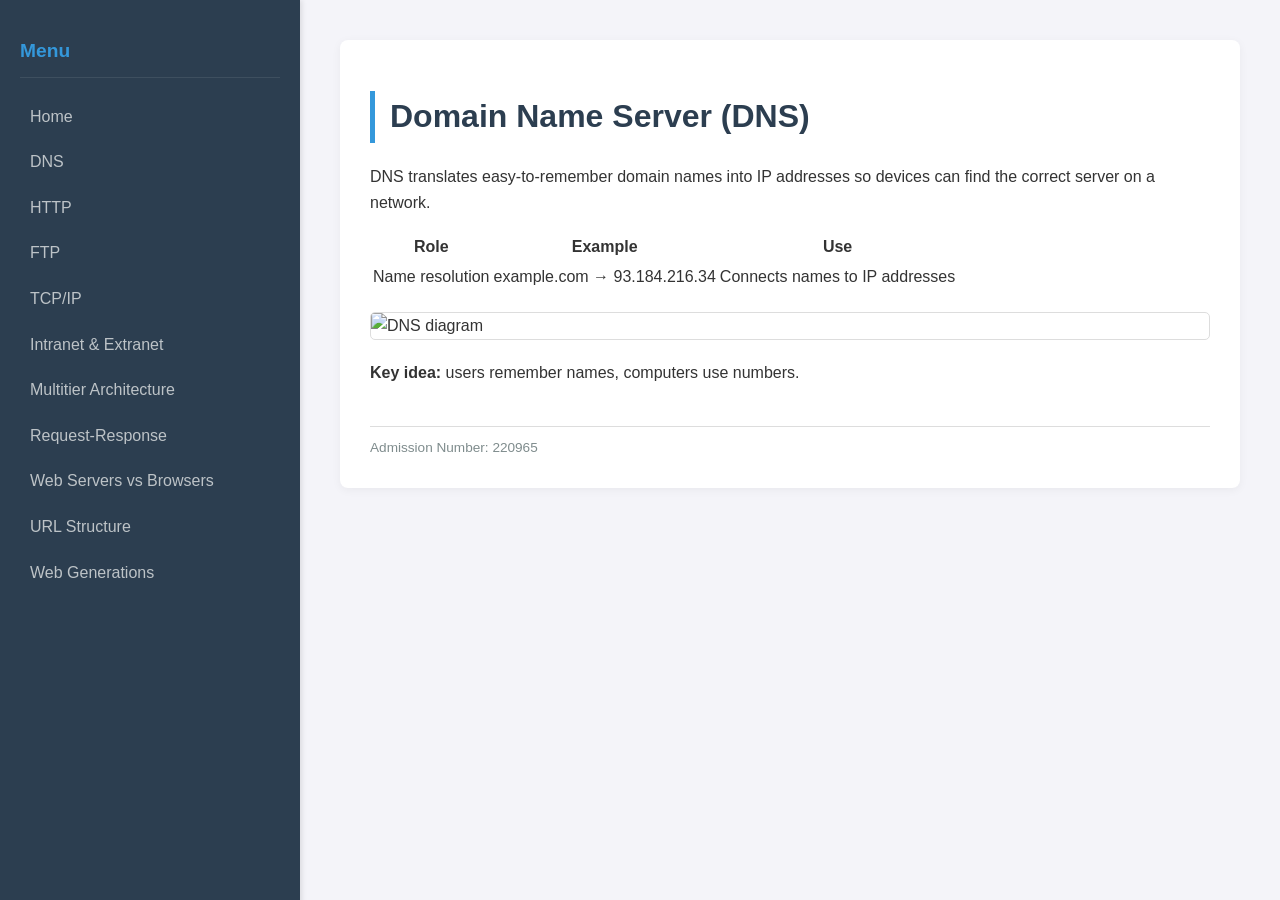
==== pages/DNS.html @ 2a9a727e "copy of code Co-authored-by: Copilot <copilot@github.com>" ====
<!DOCTYPE html>
<html lang="en">
<head>
	<meta charset="UTF-8">
	<meta name="viewport" content="width=device-width, initial-scale=1.0">
	<title>DNS</title>
	<link rel="stylesheet" href="../style.css">
</head>
<body>
	<nav>
		<h2>Menu</h2>
		<a href="../index.html">Home</a>
		<a href="DNS.html">DNS</a>
		<a href="HTTP.html">HTTP</a>
		<a href="FTP.html">FTP</a>
		<a href="TCPIP.html">TCP/IP</a>
		<a href="intra_extranet.html">Intranet & Extranet</a>
		<a href="multitier.html">Multitier Architecture</a>
		<a href="request_response.html">Request-Response</a>
		<a href="ServersVSBrowsers.html">Web Servers vs Browsers</a>
		<a href="URL.html">URL Structure</a>
		<a href="web_generation.html">Web Generations</a>
	</nav>
	<main>
		<div class="content-box">
			<h1>Domain Name Server (DNS)</h1>
			<p>DNS translates easy-to-remember domain names into IP addresses so devices can find the correct server on a network.</p>
			<table>
				<tr><th>Role</th><th>Example</th><th>Use</th></tr>
				<tr><td>Name resolution</td><td>example.com → 93.184.216.34</td><td>Connects names to IP addresses</td></tr>
			</table>
			<img src="../images/dns.svg" alt="DNS diagram">
			<p><strong>Key idea:</strong> users remember names, computers use numbers.</p>
			<div class="footer">Admission Number: 220965</div>
		</div>
	</main>
</body>
</html>
---- style.css ----
body {
    font-family: 'Segoe UI', Tahoma, Geneva, Verdana, sans-serif;
    line-height: 1.6;
    margin: 0;
    display: flex;
    background-color: #f4f4f9;
    color: #333;
}

/* Sidebar Navigation */
nav {
    width: 260px;
    background: #2c3e50;
    color: white;
    height: 100vh;
    padding: 20px;
    position: fixed;
    overflow-y: auto;
    box-shadow: 2px 0 5px rgba(0,0,0,0.1);
}

nav h2 {
    font-size: 1.2rem;
    color: #3498db;
    border-bottom: 1px solid #3e4f5f;
    padding-bottom: 10px;
}

nav a {
    color: #bdc3c7;
    display: block;
    text-decoration: none;
    padding: 10px;
    border-radius: 4px;
    transition: 0.3s;
}

nav a:hover {
    background: #34495e;
    color: white;
}

/* Main Content Area */
main {
    margin-left: 300px; /* Leaves space for the fixed nav */
    padding: 40px;
    max-width: 900px;
    flex-grow: 1;
}

h1 {
    color: #2c3e50;
    border-left: 5px solid #3498db;
    padding-left: 15px;
}

.content-box {
    background: white;
    padding: 30px;
    border-radius: 8px;
    box-shadow: 0 2px 10px rgba(0,0,0,0.05);
}

img {
    display: block;
    max-width: 100%;
    height: auto;
    margin: 20px 0;
    border: 1px solid #ddd;
    border-radius: 5px;
}

.footer {
    margin-top: 40px;
    font-size: 0.85rem;
    color: #7f8c8d;
    border-top: 1px solid #ddd;
    padding-top: 10px;
}
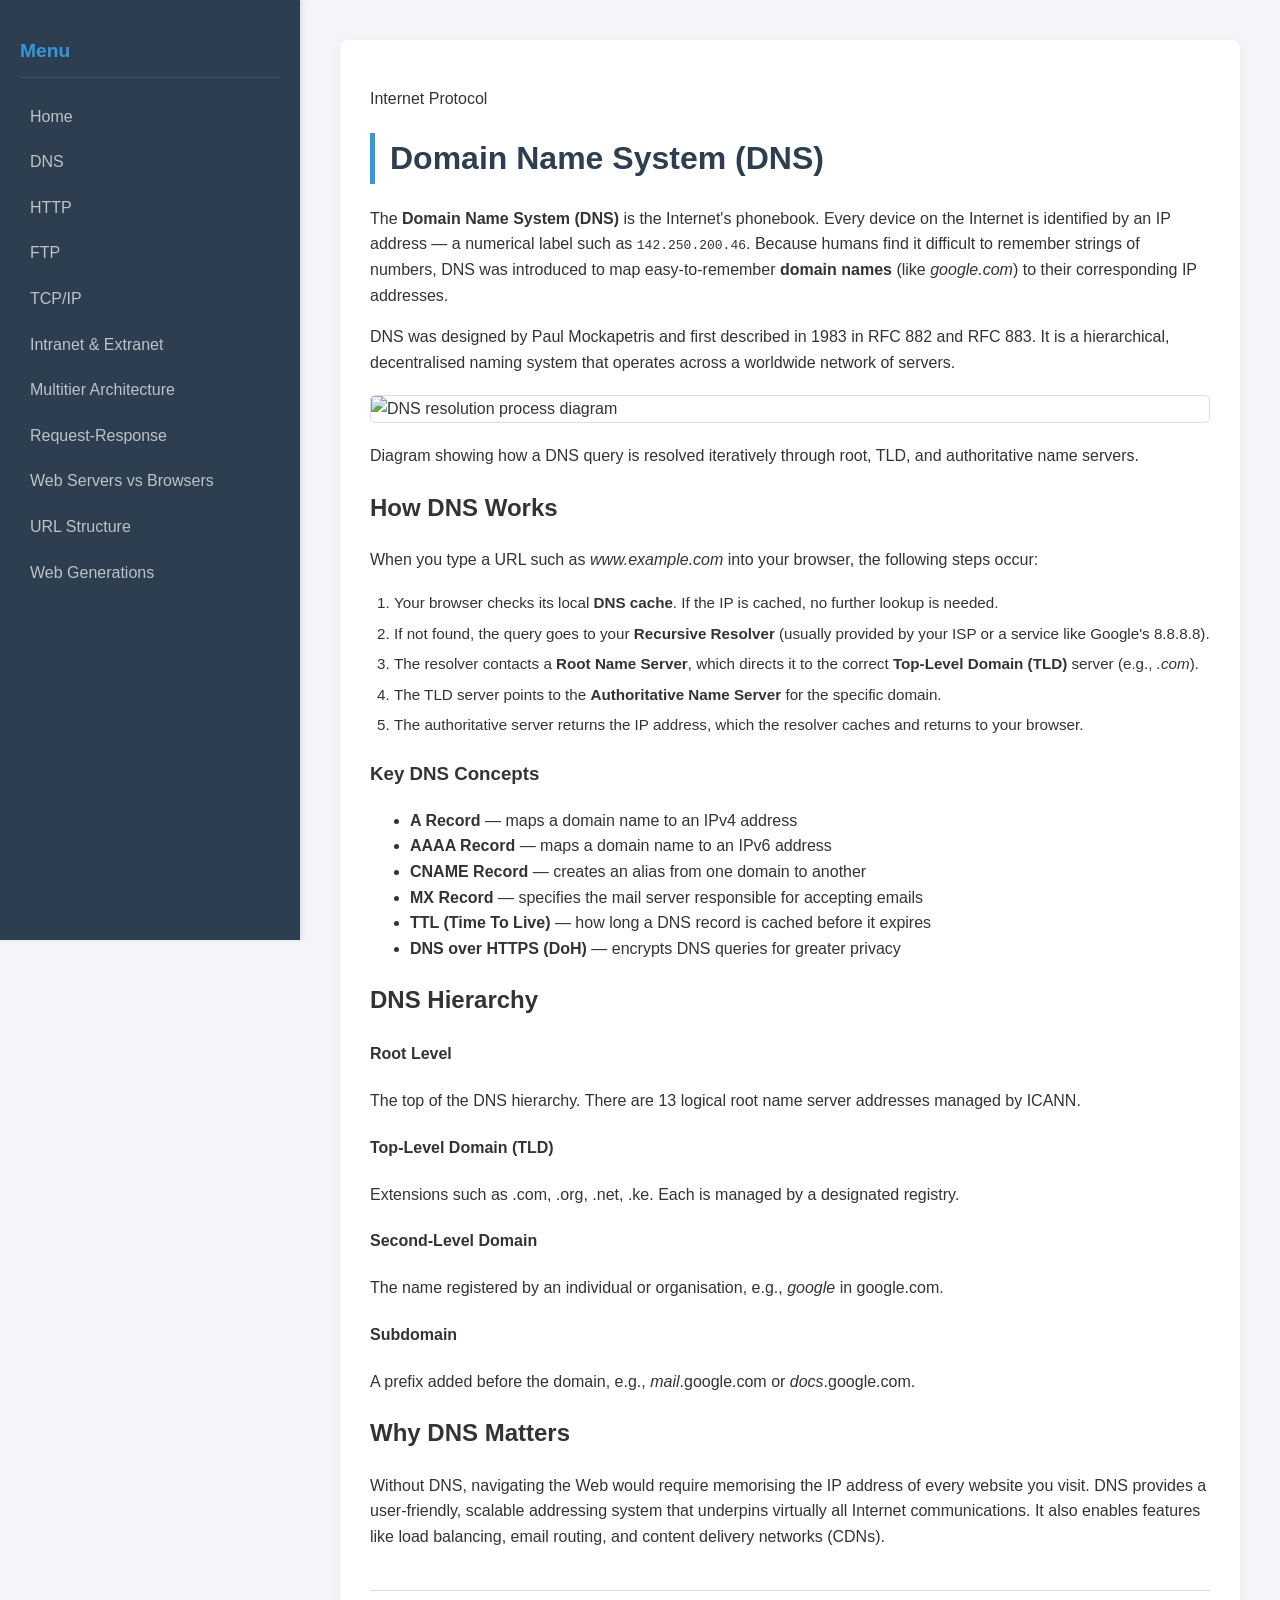
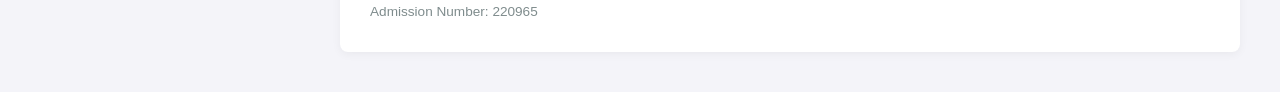
==== commit 7d6373ed: "dns file" ====
--- a/pages/DNS.html
+++ b/pages/DNS.html
@@ -1,38 +1,101 @@
 <!DOCTYPE html>
 <html lang="en">
 <head>
-	<meta charset="UTF-8">
-	<meta name="viewport" content="width=device-width, initial-scale=1.0">
-	<title>DNS</title>
-	<link rel="stylesheet" href="../style.css">
+    <meta charset="UTF-8">
+    <meta name="viewport" content="width=device-width, initial-scale=1.0">
+    <title>Internet Terminologies | DNS</title>
+    <link rel="stylesheet" href="../style.css">
 </head>
 <body>
-	<nav>
-		<h2>Menu</h2>
-		<a href="../index.html">Home</a>
-		<a href="DNS.html">DNS</a>
-		<a href="HTTP.html">HTTP</a>
-		<a href="FTP.html">FTP</a>
-		<a href="TCPIP.html">TCP/IP</a>
-		<a href="intra_extranet.html">Intranet & Extranet</a>
-		<a href="multitier.html">Multitier Architecture</a>
-		<a href="request_response.html">Request-Response</a>
-		<a href="ServersVSBrowsers.html">Web Servers vs Browsers</a>
-		<a href="URL.html">URL Structure</a>
-		<a href="web_generation.html">Web Generations</a>
-	</nav>
-	<main>
-		<div class="content-box">
-			<h1>Domain Name Server (DNS)</h1>
-			<p>DNS translates easy-to-remember domain names into IP addresses so devices can find the correct server on a network.</p>
-			<table>
-				<tr><th>Role</th><th>Example</th><th>Use</th></tr>
-				<tr><td>Name resolution</td><td>example.com → 93.184.216.34</td><td>Connects names to IP addresses</td></tr>
-			</table>
-			<img src="../images/dns.svg" alt="DNS diagram">
-			<p><strong>Key idea:</strong> users remember names, computers use numbers.</p>
-			<div class="footer">Admission Number: 220965</div>
-		</div>
-	</main>
+
+    <nav>
+        <h2>Menu</h2>
+        <a href="../index.html"> Home</a>
+        <a href="DNS.html">DNS</a>
+        <a href="HTTP.html">HTTP</a>
+        <a href="FTP.html">FTP</a>
+        <a href="TCPIP.html">TCP/IP</a>
+        <a href="intra_extranet.html">Intranet &amp; Extranet</a>
+        <a href="multitier.html">Multitier Architecture</a>
+        <a href="request_response.html">Request-Response</a>
+        <a href="ServersVSBrowsers.html">Web Servers vs Browsers</a>
+        <a href="URL.html">URL Structure</a>
+        <a href="web_generation.html">Web Generations</a>
+    </nav>
+
+    <main>
+        <div class="content-box">
+
+            <p class="subtitle">Internet Protocol</p>
+            <h1>Domain Name System (DNS)</h1>
+
+            <p>
+                The <strong>Domain Name System (DNS)</strong> is the Internet's phonebook. Every device on the Internet is identified by an IP address — a numerical label such as <code>142.250.200.46</code>. Because humans find it difficult to remember strings of numbers, DNS was introduced to map easy-to-remember <strong>domain names</strong> (like <em>google.com</em>) to their corresponding IP addresses.
+            </p>
+            <p>
+                DNS was designed by Paul Mockapetris and first described in 1983 in RFC 882 and RFC 883. It is a hierarchical, decentralised naming system that operates across a worldwide network of servers.
+            </p>
+
+            <img
+                class="term-image"
+                src="images/dns_resolution.png"
+                alt="DNS resolution process diagram"
+            >
+            <p class="image-caption">Diagram showing how a DNS query is resolved iteratively through root, TLD, and authoritative name servers.</p>
+
+            <h2>How DNS Works</h2>
+            <p>
+                When you type a URL such as <em>www.example.com</em> into your browser, the following steps occur:
+            </p>
+            <ol style="padding-left:1.5rem;line-height:2;font-size:0.95rem;">
+                <li>Your browser checks its local <strong>DNS cache</strong>. If the IP is cached, no further lookup is needed.</li>
+                <li>If not found, the query goes to your <strong>Recursive Resolver</strong> (usually provided by your ISP or a service like Google's 8.8.8.8).</li>
+                <li>The resolver contacts a <strong>Root Name Server</strong>, which directs it to the correct <strong>Top-Level Domain (TLD)</strong> server (e.g., <em>.com</em>).</li>
+                <li>The TLD server points to the <strong>Authoritative Name Server</strong> for the specific domain.</li>
+                <li>The authoritative server returns the IP address, which the resolver caches and returns to your browser.</li>
+            </ol>
+
+            <div class="key-points">
+                <h3>Key DNS Concepts</h3>
+                <ul>
+                    <li><strong>A Record</strong> — maps a domain name to an IPv4 address</li>
+                    <li><strong>AAAA Record</strong> — maps a domain name to an IPv6 address</li>
+                    <li><strong>CNAME Record</strong> — creates an alias from one domain to another</li>
+                    <li><strong>MX Record</strong> — specifies the mail server responsible for accepting emails</li>
+                    <li><strong>TTL (Time To Live)</strong> — how long a DNS record is cached before it expires</li>
+                    <li><strong>DNS over HTTPS (DoH)</strong> — encrypts DNS queries for greater privacy</li>
+                </ul>
+            </div>
+
+            <h2>DNS Hierarchy</h2>
+            <div class="info-grid">
+                <div class="info-card">
+                    <h4>Root Level</h4>
+                    <p>The top of the DNS hierarchy. There are 13 logical root name server addresses managed by ICANN.</p>
+                </div>
+                <div class="info-card">
+                    <h4>Top-Level Domain (TLD)</h4>
+                    <p>Extensions such as .com, .org, .net, .ke. Each is managed by a designated registry.</p>
+                </div>
+                <div class="info-card">
+                    <h4>Second-Level Domain</h4>
+                    <p>The name registered by an individual or organisation, e.g., <em>google</em> in google.com.</p>
+                </div>
+                <div class="info-card">
+                    <h4>Subdomain</h4>
+                    <p>A prefix added before the domain, e.g., <em>mail</em>.google.com or <em>docs</em>.google.com.</p>
+                </div>
+            </div>
+
+            <h2>Why DNS Matters</h2>
+            <p>
+                Without DNS, navigating the Web would require memorising the IP address of every website you visit. DNS provides a user-friendly, scalable addressing system that underpins virtually all Internet communications. It also enables features like load balancing, email routing, and content delivery networks (CDNs).
+            </p>
+
+
+            <div class="footer">Admission Number: 220965</div>
+        </div>
+    </main>
+
 </body>
-</html>
+</html>
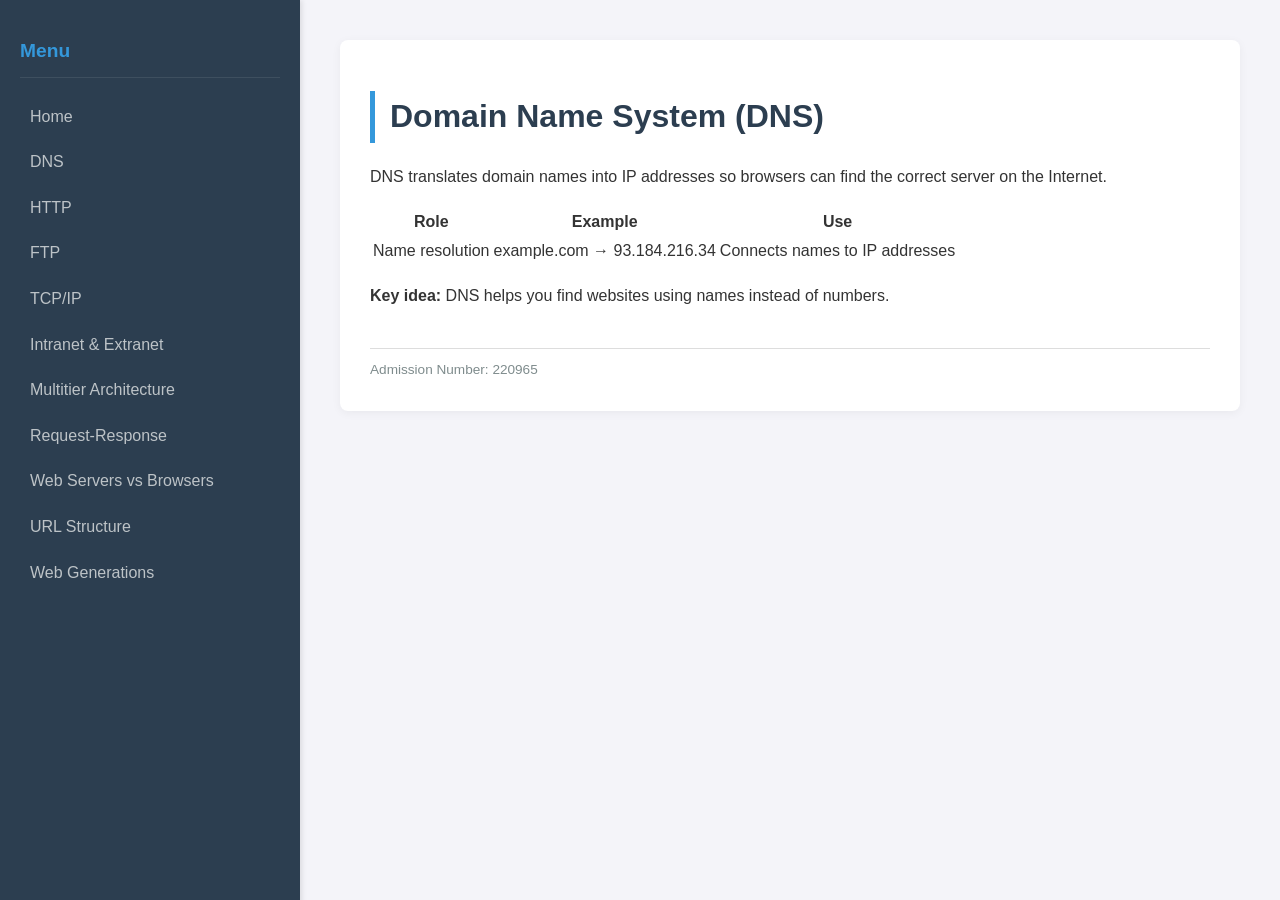
==== commit 382b7aa8: "added DNS page Co-authored-by: Copilot <copilot@github.com>" ====
--- a/pages/DNS.html
+++ b/pages/DNS.html
@@ -10,7 +10,7 @@
 
     <nav>
         <h2>Menu</h2>
-        <a href="../index.html"> Home</a>
+        <a href="../index.html">Home</a>
         <a href="DNS.html">DNS</a>
         <a href="HTTP.html">HTTP</a>
         <a href="FTP.html">FTP</a>
@@ -25,73 +25,13 @@
 
     <main>
         <div class="content-box">
-
-            <p class="subtitle">Internet Protocol</p>
             <h1>Domain Name System (DNS)</h1>
-
-            <p>
-                The <strong>Domain Name System (DNS)</strong> is the Internet's phonebook. Every device on the Internet is identified by an IP address — a numerical label such as <code>142.250.200.46</code>. Because humans find it difficult to remember strings of numbers, DNS was introduced to map easy-to-remember <strong>domain names</strong> (like <em>google.com</em>) to their corresponding IP addresses.
-            </p>
-            <p>
-                DNS was designed by Paul Mockapetris and first described in 1983 in RFC 882 and RFC 883. It is a hierarchical, decentralised naming system that operates across a worldwide network of servers.
-            </p>
-
-            <img
-                class="term-image"
-                src="images/dns_resolution.png"
-                alt="DNS resolution process diagram"
-            >
-            <p class="image-caption">Diagram showing how a DNS query is resolved iteratively through root, TLD, and authoritative name servers.</p>
-
-            <h2>How DNS Works</h2>
-            <p>
-                When you type a URL such as <em>www.example.com</em> into your browser, the following steps occur:
-            </p>
-            <ol style="padding-left:1.5rem;line-height:2;font-size:0.95rem;">
-                <li>Your browser checks its local <strong>DNS cache</strong>. If the IP is cached, no further lookup is needed.</li>
-                <li>If not found, the query goes to your <strong>Recursive Resolver</strong> (usually provided by your ISP or a service like Google's 8.8.8.8).</li>
-                <li>The resolver contacts a <strong>Root Name Server</strong>, which directs it to the correct <strong>Top-Level Domain (TLD)</strong> server (e.g., <em>.com</em>).</li>
-                <li>The TLD server points to the <strong>Authoritative Name Server</strong> for the specific domain.</li>
-                <li>The authoritative server returns the IP address, which the resolver caches and returns to your browser.</li>
-            </ol>
-
-            <div class="key-points">
-                <h3>Key DNS Concepts</h3>
-                <ul>
-                    <li><strong>A Record</strong> — maps a domain name to an IPv4 address</li>
-                    <li><strong>AAAA Record</strong> — maps a domain name to an IPv6 address</li>
-                    <li><strong>CNAME Record</strong> — creates an alias from one domain to another</li>
-                    <li><strong>MX Record</strong> — specifies the mail server responsible for accepting emails</li>
-                    <li><strong>TTL (Time To Live)</strong> — how long a DNS record is cached before it expires</li>
-                    <li><strong>DNS over HTTPS (DoH)</strong> — encrypts DNS queries for greater privacy</li>
-                </ul>
-            </div>
-
-            <h2>DNS Hierarchy</h2>
-            <div class="info-grid">
-                <div class="info-card">
-                    <h4>Root Level</h4>
-                    <p>The top of the DNS hierarchy. There are 13 logical root name server addresses managed by ICANN.</p>
-                </div>
-                <div class="info-card">
-                    <h4>Top-Level Domain (TLD)</h4>
-                    <p>Extensions such as .com, .org, .net, .ke. Each is managed by a designated registry.</p>
-                </div>
-                <div class="info-card">
-                    <h4>Second-Level Domain</h4>
-                    <p>The name registered by an individual or organisation, e.g., <em>google</em> in google.com.</p>
-                </div>
-                <div class="info-card">
-                    <h4>Subdomain</h4>
-                    <p>A prefix added before the domain, e.g., <em>mail</em>.google.com or <em>docs</em>.google.com.</p>
-                </div>
-            </div>
-
-            <h2>Why DNS Matters</h2>
-            <p>
-                Without DNS, navigating the Web would require memorising the IP address of every website you visit. DNS provides a user-friendly, scalable addressing system that underpins virtually all Internet communications. It also enables features like load balancing, email routing, and content delivery networks (CDNs).
-            </p>
-
+            <p>DNS translates domain names into IP addresses so browsers can find the correct server on the Internet.</p>
+            <table>
+                <tr><th>Role</th><th>Example</th><th>Use</th></tr>
+                <tr><td>Name resolution</td><td>example.com → 93.184.216.34</td><td>Connects names to IP addresses</td></tr>
+            </table>
+            <p><strong>Key idea:</strong> DNS helps you find websites using names instead of numbers.</p>
 
             <div class="footer">Admission Number: 220965</div>
         </div>
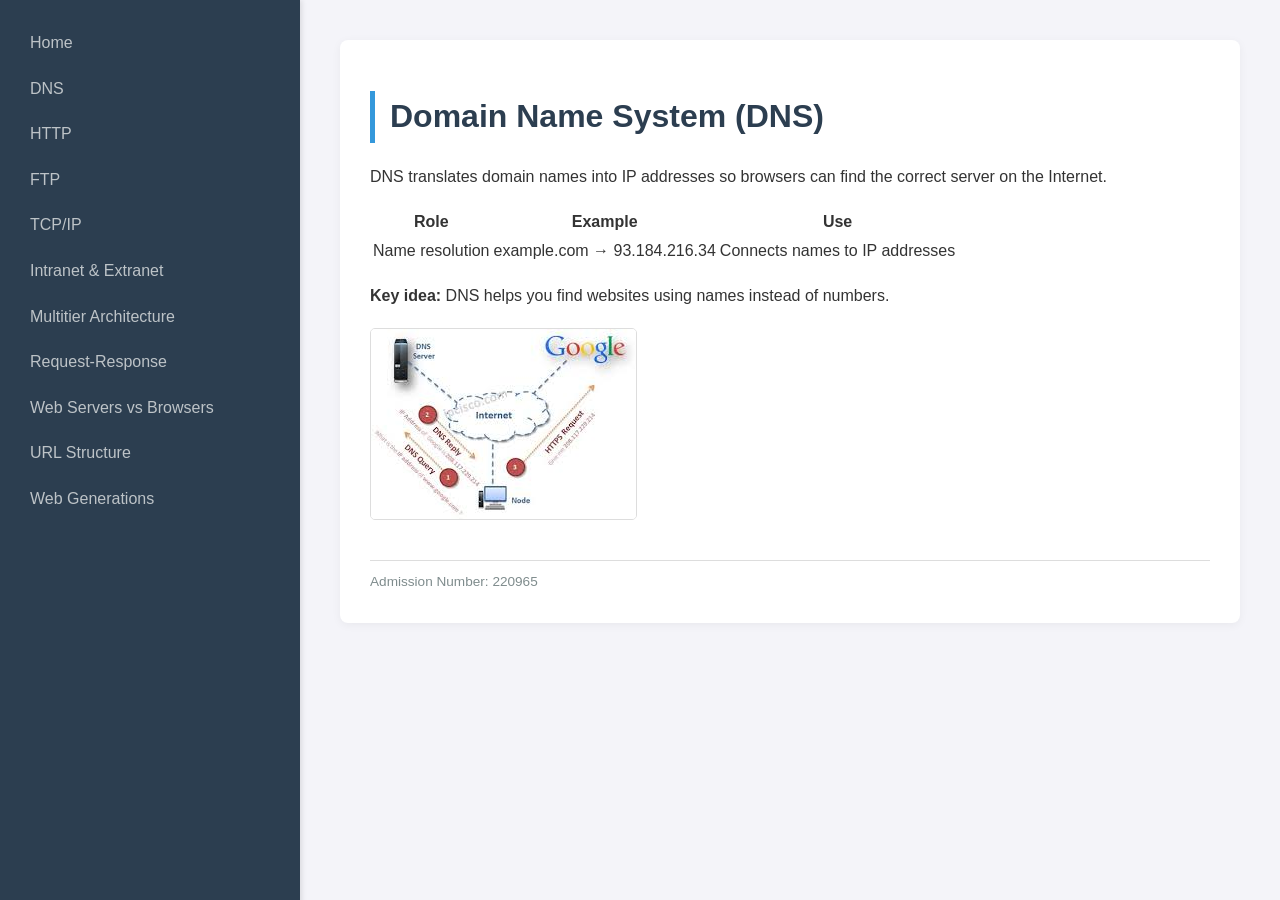
==== commit f3ca4353: "added image assets" ====
--- a/pages/DNS.html
+++ b/pages/DNS.html
@@ -9,7 +9,6 @@
 <body>
 
     <nav>
-        <h2>Menu</h2>
         <a href="../index.html">Home</a>
         <a href="DNS.html">DNS</a>
         <a href="HTTP.html">HTTP</a>
@@ -32,6 +31,7 @@
                 <tr><td>Name resolution</td><td>example.com → 93.184.216.34</td><td>Connects names to IP addresses</td></tr>
             </table>
             <p><strong>Key idea:</strong> DNS helps you find websites using names instead of numbers.</p>
+            <img src="../images/dns.jpg" alt="DNS Diagram" class="center-image">
 
             <div class="footer">Admission Number: 220965</div>
         </div>
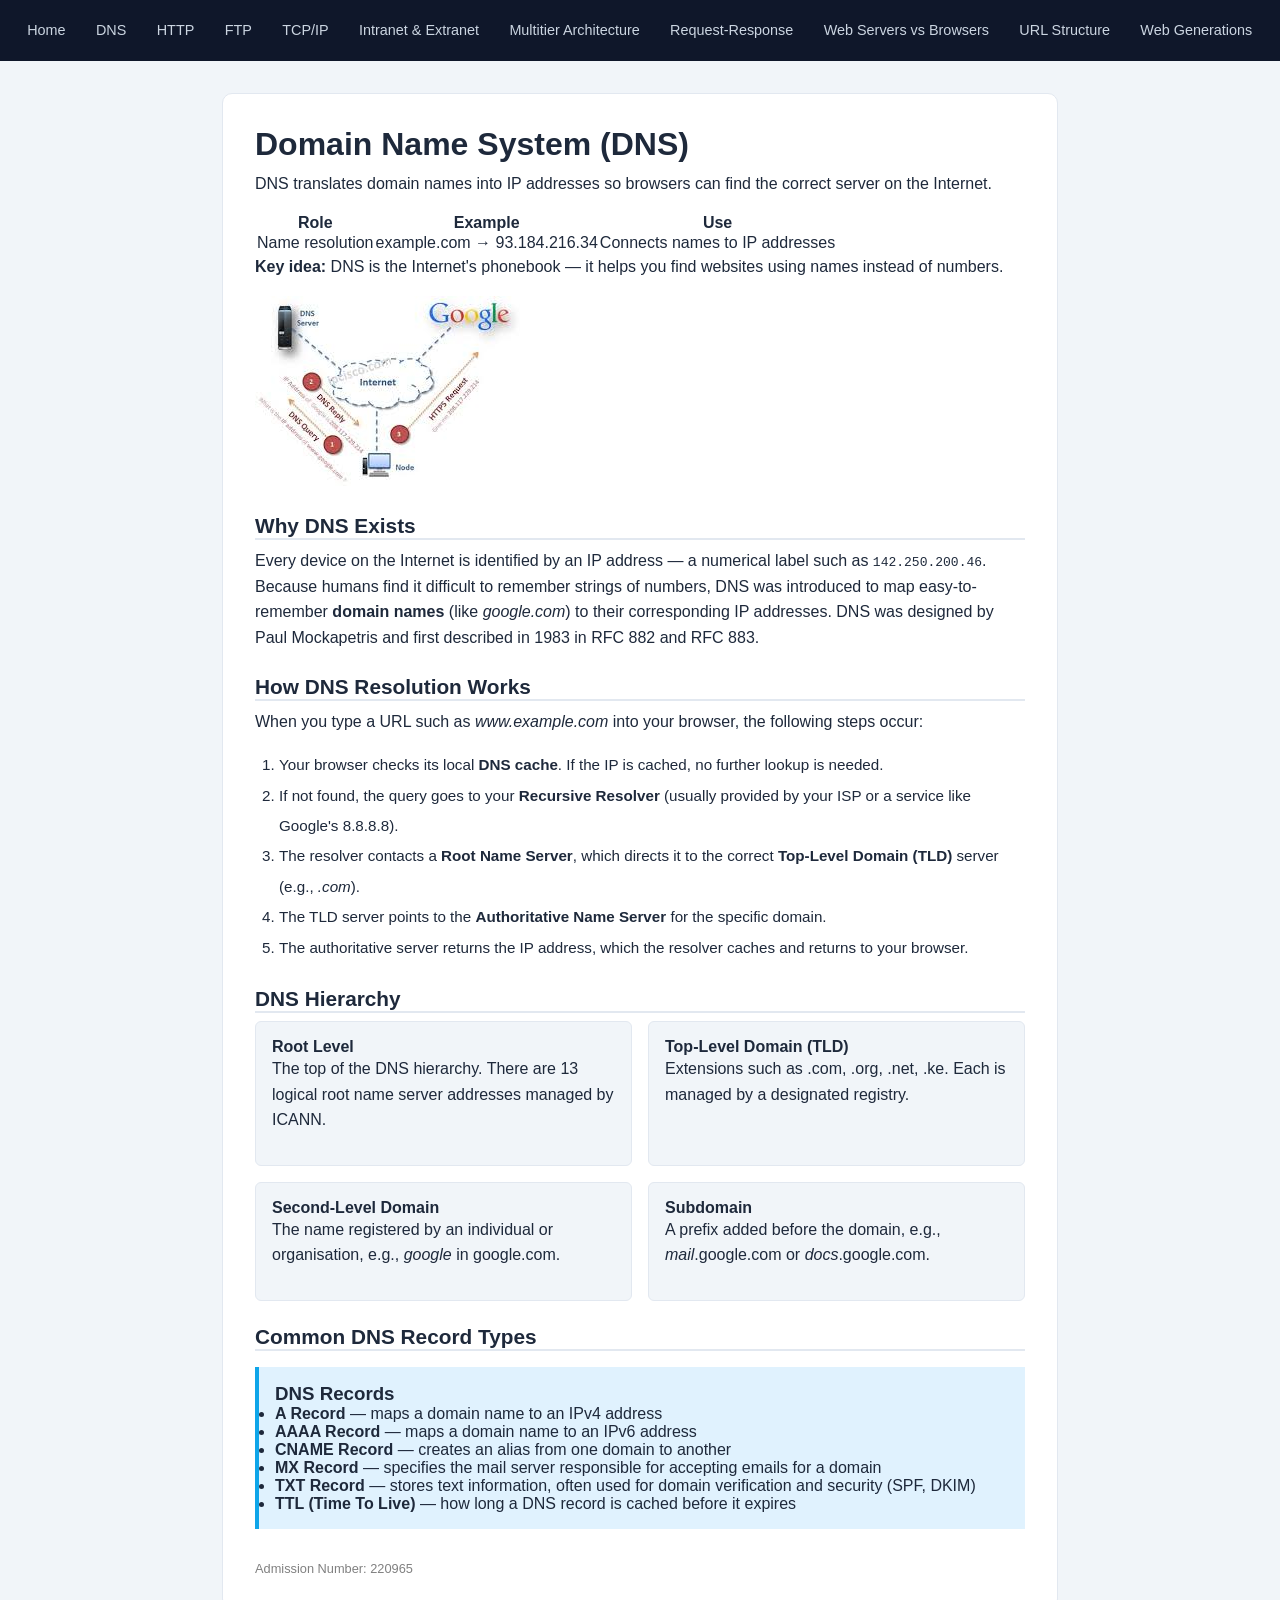
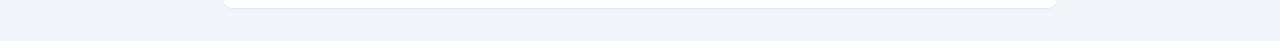
==== commit dbd4f277: "added details and fixed nesting issue for tags" ====
--- a/pages/DNS.html
+++ b/pages/DNS.html
@@ -30,8 +30,56 @@
                 <tr><th>Role</th><th>Example</th><th>Use</th></tr>
                 <tr><td>Name resolution</td><td>example.com → 93.184.216.34</td><td>Connects names to IP addresses</td></tr>
             </table>
-            <p><strong>Key idea:</strong> DNS helps you find websites using names instead of numbers.</p>
+            <p><strong>Key idea:</strong> DNS is the Internet's phonebook — it helps you find websites using names instead of numbers.</p>
             <img src="../images/dns.jpg" alt="DNS Diagram" class="center-image">
+
+            <h2>Why DNS Exists</h2>
+            <p>
+                Every device on the Internet is identified by an IP address — a numerical label such as <code>142.250.200.46</code>. Because humans find it difficult to remember strings of numbers, DNS was introduced to map easy-to-remember <strong>domain names</strong> (like <em>google.com</em>) to their corresponding IP addresses. DNS was designed by Paul Mockapetris and first described in 1983 in RFC 882 and RFC 883.
+            </p>
+
+            <h2>How DNS Resolution Works</h2>
+            <p>When you type a URL such as <em>www.example.com</em> into your browser, the following steps occur:</p>
+            <ol style="padding-left:1.5rem; line-height:2; font-size:0.95rem;">
+                <li>Your browser checks its local <strong>DNS cache</strong>. If the IP is cached, no further lookup is needed.</li>
+                <li>If not found, the query goes to your <strong>Recursive Resolver</strong> (usually provided by your ISP or a service like Google's 8.8.8.8).</li>
+                <li>The resolver contacts a <strong>Root Name Server</strong>, which directs it to the correct <strong>Top-Level Domain (TLD)</strong> server (e.g., <em>.com</em>).</li>
+                <li>The TLD server points to the <strong>Authoritative Name Server</strong> for the specific domain.</li>
+                <li>The authoritative server returns the IP address, which the resolver caches and returns to your browser.</li>
+            </ol>
+
+            <h2>DNS Hierarchy</h2>
+            <div class="info-grid">
+                <div class="info-card">
+                    <h4>Root Level</h4>
+                    <p>The top of the DNS hierarchy. There are 13 logical root name server addresses managed by ICANN.</p>
+                </div>
+                <div class="info-card">
+                    <h4>Top-Level Domain (TLD)</h4>
+                    <p>Extensions such as .com, .org, .net, .ke. Each is managed by a designated registry.</p>
+                </div>
+                <div class="info-card">
+                    <h4>Second-Level Domain</h4>
+                    <p>The name registered by an individual or organisation, e.g., <em>google</em> in google.com.</p>
+                </div>
+                <div class="info-card">
+                    <h4>Subdomain</h4>
+                    <p>A prefix added before the domain, e.g., <em>mail</em>.google.com or <em>docs</em>.google.com.</p>
+                </div>
+            </div>
+
+            <h2>Common DNS Record Types</h2>
+            <div class="key-points">
+                <h3>DNS Records</h3>
+                <ul>
+                    <li><strong>A Record</strong> — maps a domain name to an IPv4 address</li>
+                    <li><strong>AAAA Record</strong> — maps a domain name to an IPv6 address</li>
+                    <li><strong>CNAME Record</strong> — creates an alias from one domain to another</li>
+                    <li><strong>MX Record</strong> — specifies the mail server responsible for accepting emails for a domain</li>
+                    <li><strong>TXT Record</strong> — stores text information, often used for domain verification and security (SPF, DKIM)</li>
+                    <li><strong>TTL (Time To Live)</strong> — how long a DNS record is cached before it expires</li>
+                </ul>
+            </div>
 
             <div class="footer">Admission Number: 220965</div>
         </div>
--- a/style.css
+++ b/style.css
@@ -1,79 +1,188 @@
-body {
-    font-family: 'Segoe UI', Tahoma, Geneva, Verdana, sans-serif;
-    line-height: 1.6;
-    margin: 0;
-    display: flex;
-    background-color: #f4f4f9;
-    color: #333;
+* {
+  box-sizing: border-box;
+  margin: 0;
+  padding: 0;
 }
 
-/* Sidebar Navigation */
+:root {
+  --nav-bg: #0f172a;
+  --nav-text: #cbd5e1;
+  --accent: #0ea5e9;
+  --bg: #f1f5f9;
+  --card-bg: #fff;
+  --text: #1e293b;
+  --border: #e2e8f0;
+}
+
+body {
+  font-family: Arial, sans-serif;
+  background: var(--bg);
+  color: var(--text);
+}
+
+/* TOP NAV */
 nav {
-    width: 260px;
-    background: #2c3e50;
-    color: white;
-    height: 100vh;
-    padding: 20px;
-    position: fixed;
-    overflow-y: auto;
-    box-shadow: 2px 0 5px rgba(0,0,0,0.1);
+  background: var(--nav-bg);
+  padding: 1rem;
+  display: flex;
+  flex-wrap: wrap;
+  align-items: center;
+  gap: 0.5rem;
 }
 
 nav h2 {
-    font-size: 1.2rem;
-    color: #3498db;
-    border-bottom: 1px solid #3e4f5f;
-    padding-bottom: 10px;
+  color: var(--accent);
+  font-size: 1rem;
+  margin-right: 1rem;
 }
 
 nav a {
-    color: #bdc3c7;
-    display: block;
-    text-decoration: none;
-    padding: 10px;
-    border-radius: 4px;
-    transition: 0.3s;
+  color: var(--nav-text);
+  text-decoration: none;
+  font-size: 0.9rem;
+  padding: 0.4rem 0.7rem;
+  border-radius: 5px;
 }
 
 nav a:hover {
-    background: #34495e;
-    color: white;
+  background: rgba(255,255,255,0.1);
+  color: var(--accent);
 }
 
-/* Main Content Area */
+/* MAIN CONTENT (goes down normally) */
 main {
-    margin-left: 300px; /* Leaves space for the fixed nav */
-    padding: 40px;
-    max-width: 900px;
-    flex-grow: 1;
+  padding: 2rem;
+  max-width: 900px;
+  margin: auto;
 }
 
-h1 {
-    color: #2c3e50;
-    border-left: 5px solid #3498db;
-    padding-left: 15px;
+/* CARD */
+.content-box {
+  background: var(--card-bg);
+  padding: 2rem;
+  border: 1px solid var(--border);
+  border-radius: 10px;
 }
 
-.content-box {
-    background: white;
-    padding: 30px;
-    border-radius: 8px;
-    box-shadow: 0 2px 10px rgba(0,0,0,0.05);
+/* TEXT */
+h1 {
+  font-size: 2rem;
+  margin-bottom: 0.5rem;
 }
 
-img {
-    display: block;
-    max-width: 100%;
-    height: auto;
-    margin: 20px 0;
-    border: 1px solid #ddd;
-    border-radius: 5px;
+h2 {
+  font-size: 1.3rem;
+  margin: 1.5rem 0 0.5rem;
+  border-bottom: 2px solid var(--border);
 }
 
+p {
+  margin-bottom: 1rem;
+  line-height: 1.6;
+}
+
+/* SUBTITLE */
+.subtitle {
+  font-size: 0.8rem;
+  color: var(--accent);
+  background: #e0f2fe;
+  padding: 0.2rem 0.6rem;
+  border-radius: 10px;
+  display: inline-block;
+  margin-bottom: 1rem;
+}
+
+/* IMAGE */
+.term-image {
+  width: 100%;
+  margin: 1rem 0;
+  border: 1px solid var(--border);
+  border-radius: 8px;
+}
+
+.image-caption {
+  font-size: 0.8rem;
+  text-align: center;
+  color: gray;
+  margin-bottom: 1rem;
+}
+
+/* KEY POINTS */
+.key-points {
+  background: #e0f2fe;
+  padding: 1rem;
+  border-left: 4px solid var(--accent);
+  margin: 1rem 0;
+}
+
+/* GRID */
+.info-grid {
+  display: grid;
+  grid-template-columns: 1fr 1fr;
+  gap: 1rem;
+}
+
+.info-card {
+  background: var(--bg);
+  padding: 1rem;
+  border: 1px solid var(--border);
+  border-radius: 6px;
+}
+
+/* TAGS */
+.tag-links {
+  margin-top: 1rem;
+}
+
+.tag-links a {
+  display: inline-block;
+  margin: 0.2rem;
+  padding: 0.3rem 0.7rem;
+  border: 1px solid var(--border);
+  border-radius: 15px;
+  text-decoration: none;
+  font-size: 0.8rem;
+  color: var(--accent);
+}
+
+.tag-links a:hover {
+  background: var(--accent);
+  color: white;
+}
+
+/* FOOTER */
 .footer {
-    margin-top: 40px;
-    font-size: 0.85rem;
-    color: #7f8c8d;
-    border-top: 1px solid #ddd;
-    padding-top: 10px;
-}+  margin-top: 2rem;
+  font-size: 0.8rem;
+  color: gray;
+}
+
+/* HERO */
+.hero-band {
+  background: #1e3a5f;
+  color: white;
+  padding: 2rem;
+  border-radius: 10px;
+  margin-bottom: 1rem;
+}
+
+/* GRID CARDS */
+.term-grid {
+  display: grid;
+  grid-template-columns: repeat(auto-fill, minmax(180px, 1fr));
+  gap: 1rem;
+}
+
+.term-card {
+  background: white;
+  border: 1px solid var(--border);
+  padding: 1rem;
+  border-radius: 8px;
+  text-decoration: none;
+  color: var(--text);
+}
+
+.term-card:hover {
+  border-color: var(--accent);
+}
+
